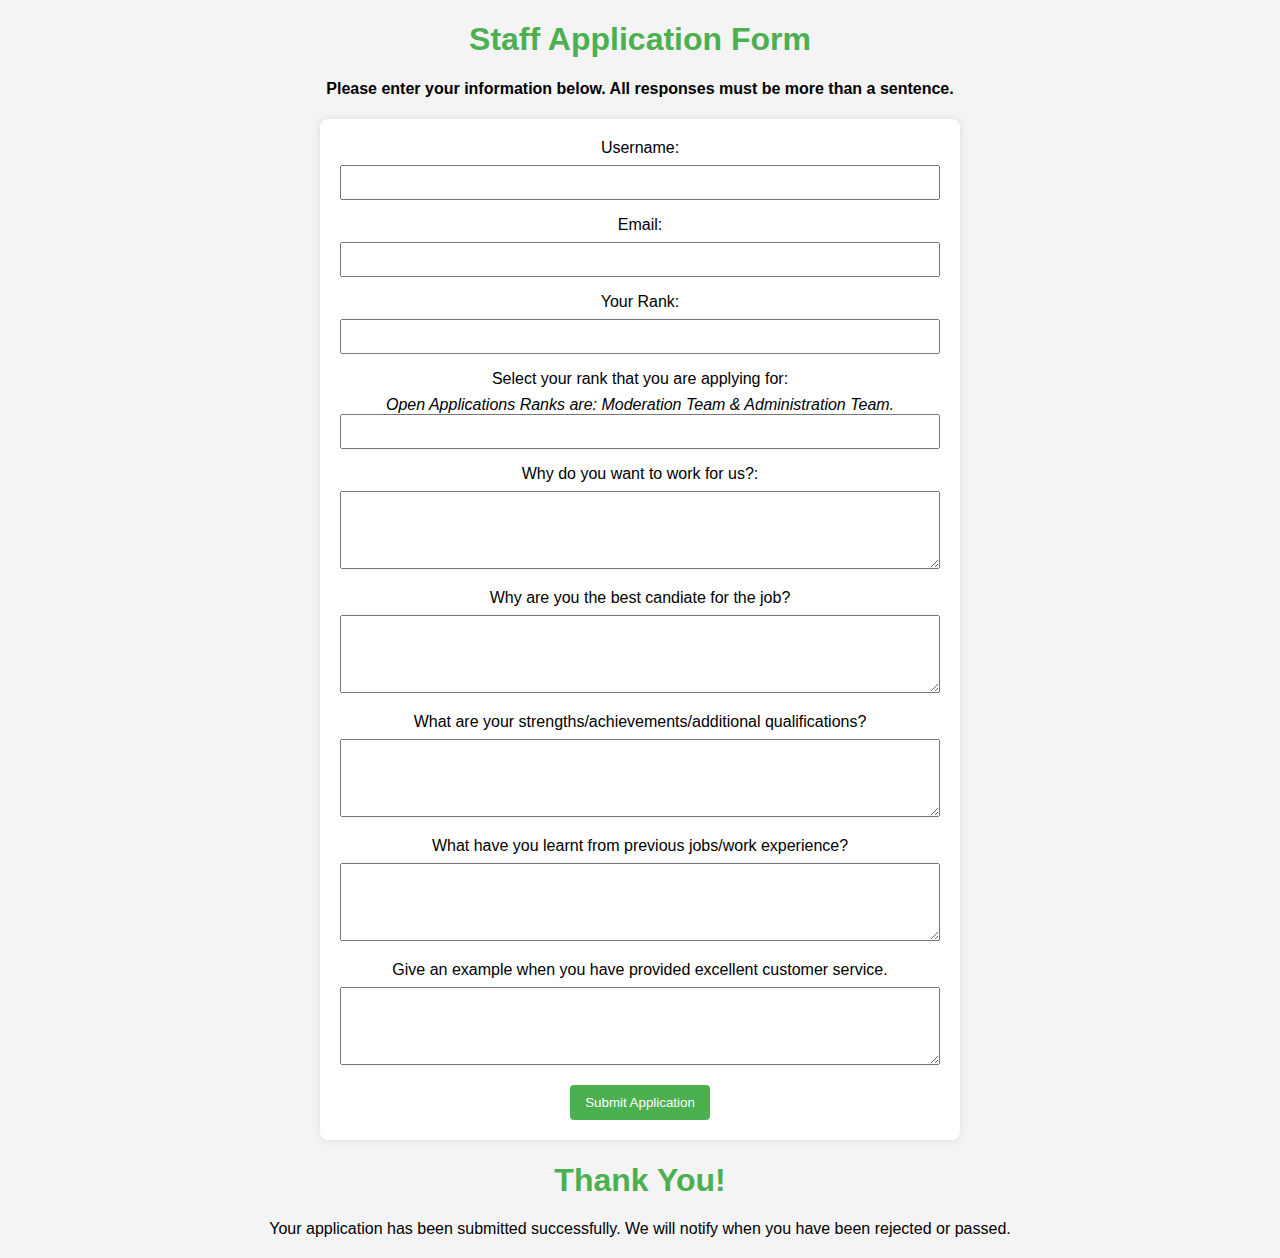
==== index.html @ 102721c2 "initialcommit" ====
<!DOCTYPE html>
<html lang="en">
<head>
  <meta charset="UTF-8">
  <meta name="viewport" content="width=device-width, initial-scale=1.0">
  <title>Staff Application Form</title>
  <style>
    body {
      font-family: Arial, sans-serif;
      background-color: #f4f4f4;
      margin: 20px;
    }

    form {
      max-width: 600px;
      margin: 0 auto;
      background-color: #fff;
      padding: 20px;
      border-radius: 8px;
      box-shadow: 0 0 10px rgba(0, 0, 0, 0.1);
    }

    label {
      display: block;
      margin-bottom: 8px;
      text-align: center;
    }

    input, textarea {
      width: 100%;
      padding: 8px;
      margin-bottom: 16px;
      box-sizing: border-box;
    }

    button {
      background-color: #4caf50;
      color: #fff;
      padding: 10px 15px;
      border: none;
      border-radius: 4px;
      cursor: pointer;
      text-align: center;
    }

    button:hover {
      background-color: #45a049;
      text-align: center;
    }
  </style>
</head>
<body>

  <h1>Staff Application Form</h1>
  <h4>Please enter your information below. All responses must be more than a sentence.</h4>
  <form action="https://centralarmedforce-store.weebly.com" method="get">
    <label for="name">Username:</label>
    <input type="text" id="name" name="name" required>

    <label for="email">Email:</label>
    <input type="email" id="email" name="email" required>

    <label for="position">Your Rank:</label>
    <input type="text" id="position" name="position" required>
    
    <label for="position">Select your rank that you are applying for:</label>
    <em>Open Applications Ranks are: Moderation Team & Administration Team.</em>
    <input type="text" id="position" name="position" required maxlength="25">
  
    <label for="message">Why do you want to work for us?:</label>
    <textarea id="message" name="message" rows="4" required maxlength="500"></textarea>
    
    <label for="message">Why are you the best candiate for the job?</label>
    <textarea id="message" name="message" rows="4" required maxlength="500"></textarea>
    
    <label for="message">What are your strengths/achievements/additional qualifications?</label>
    <textarea id="message" name="message" rows="4" required maxlength="500"></textarea>
    
    <label for="message">What have you learnt from previous jobs/work experience?</label>
    <textarea id="message" name="message" rows="4" required maxlength="500"></textarea>

    <label for="message">Give an example when you have provided excellent customer service.</label>
    <textarea id="message" name="message" rows="4" required maxlength="500"></textarea>
    
    <button type="Submit">Submit Application</button>

   </form>

</body>
</html>

<html lang="en">
<head>
  <meta charset="UTF-8">
  <meta name="viewport" content="width=device-width, initial-scale=1.0">
  <title>Thank You</title>
  <style>
    body {
      font-family: Arial, sans-serif;
      background-color: #f4f4f4;
      margin: 20px;
      text-align: center;
    }

    h1 {
      color: #4caf50;
    }

    p {
      margin-top: 10px;
    }
  </style>
</head>
<body>

  <h1>Thank You!</h1>
  <p>Your application has been submitted successfully. We will notify when you have been rejected or passed.</p>
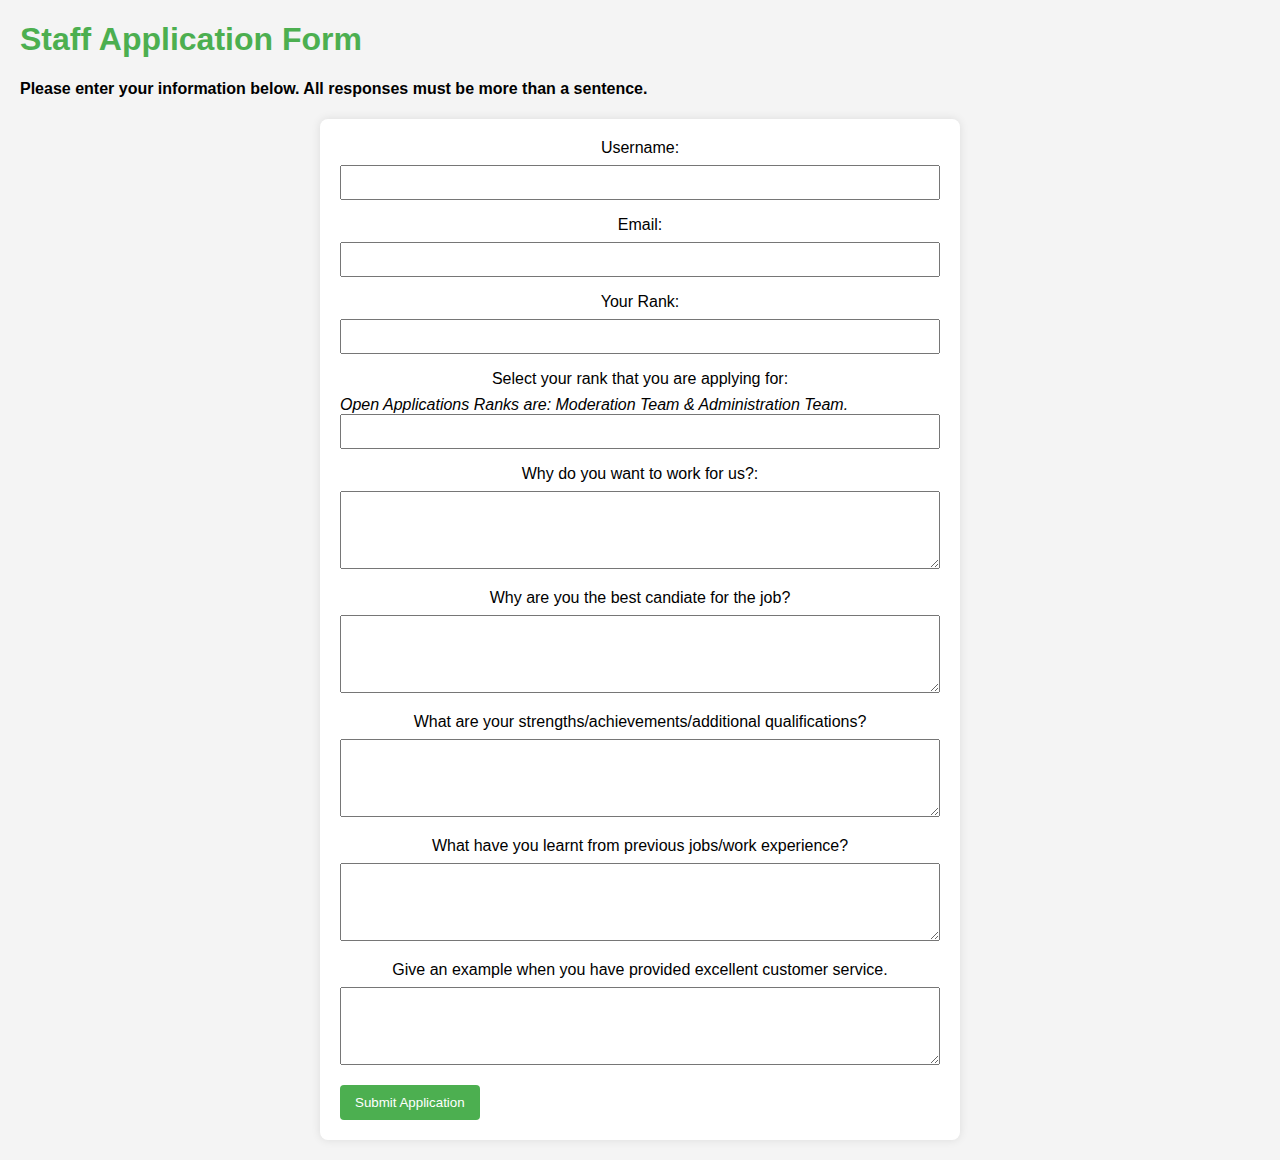
==== commit 9be9c1fb: "updatedconfirmation" ====
--- a/index.html
+++ b/index.html
@@ -4,56 +4,13 @@
   <meta charset="UTF-8">
   <meta name="viewport" content="width=device-width, initial-scale=1.0">
   <title>Staff Application Form</title>
-  <style>
-    body {
-      font-family: Arial, sans-serif;
-      background-color: #f4f4f4;
-      margin: 20px;
-    }
-
-    form {
-      max-width: 600px;
-      margin: 0 auto;
-      background-color: #fff;
-      padding: 20px;
-      border-radius: 8px;
-      box-shadow: 0 0 10px rgba(0, 0, 0, 0.1);
-    }
-
-    label {
-      display: block;
-      margin-bottom: 8px;
-      text-align: center;
-    }
-
-    input, textarea {
-      width: 100%;
-      padding: 8px;
-      margin-bottom: 16px;
-      box-sizing: border-box;
-    }
-
-    button {
-      background-color: #4caf50;
-      color: #fff;
-      padding: 10px 15px;
-      border: none;
-      border-radius: 4px;
-      cursor: pointer;
-      text-align: center;
-    }
-
-    button:hover {
-      background-color: #45a049;
-      text-align: center;
-    }
-  </style>
+  <LINK href="styles.css" rel="stylesheet" type="text/css">
 </head>
 <body>
 
   <h1>Staff Application Form</h1>
   <h4>Please enter your information below. All responses must be more than a sentence.</h4>
-  <form action="https://centralarmedforce-store.weebly.com" method="get">
+  <form action="/animal-central/confirmation.html" method="get">
     <label for="name">Username:</label>
     <input type="text" id="name" name="name" required>
 
@@ -89,34 +46,4 @@
 </body>
 </html>
 
-<html lang="en">
-<head>
-  <meta charset="UTF-8">
-  <meta name="viewport" content="width=device-width, initial-scale=1.0">
-  <title>Thank You</title>
-  <style>
-    body {
-      font-family: Arial, sans-serif;
-      background-color: #f4f4f4;
-      margin: 20px;
-      text-align: center;
-    }
 
-    h1 {
-      color: #4caf50;
-    }
-
-    p {
-      margin-top: 10px;
-    }
-  </style>
-</head>
-<body>
-
-  <h1>Thank You!</h1>
-  <p>Your application has been submitted successfully. We will notify when you have been rejected or passed.</p>
-
-
-
-
-
--- a/styles.css
+++ b/styles.css
@@ -0,0 +1,50 @@
+body {
+      font-family: Arial, sans-serif;
+      background-color: #f4f4f4;
+      margin: 20px;
+    }
+
+h1 {
+      color: #4caf50;
+    }
+
+p {
+  margin-top: 10px;
+}
+    
+form {
+  max-width: 600px;
+  margin: 0 auto;
+  background-color: #fff;
+  padding: 20px;
+  border-radius: 8px;
+  box-shadow: 0 0 10px rgba(0, 0, 0, 0.1);
+}
+
+label {
+  display: block;
+  margin-bottom: 8px;
+  text-align: center;
+}
+
+input, textarea {
+  width: 100%;
+  padding: 8px;
+  margin-bottom: 16px;
+  box-sizing: border-box;
+}
+
+button {
+  background-color: #4caf50;
+  color: #fff;
+  padding: 10px 15px;
+  border: none;
+  border-radius: 4px;
+  cursor: pointer;
+  text-align: center;
+}
+
+button:hover {
+  background-color: #45a049;
+  text-align: center;
+}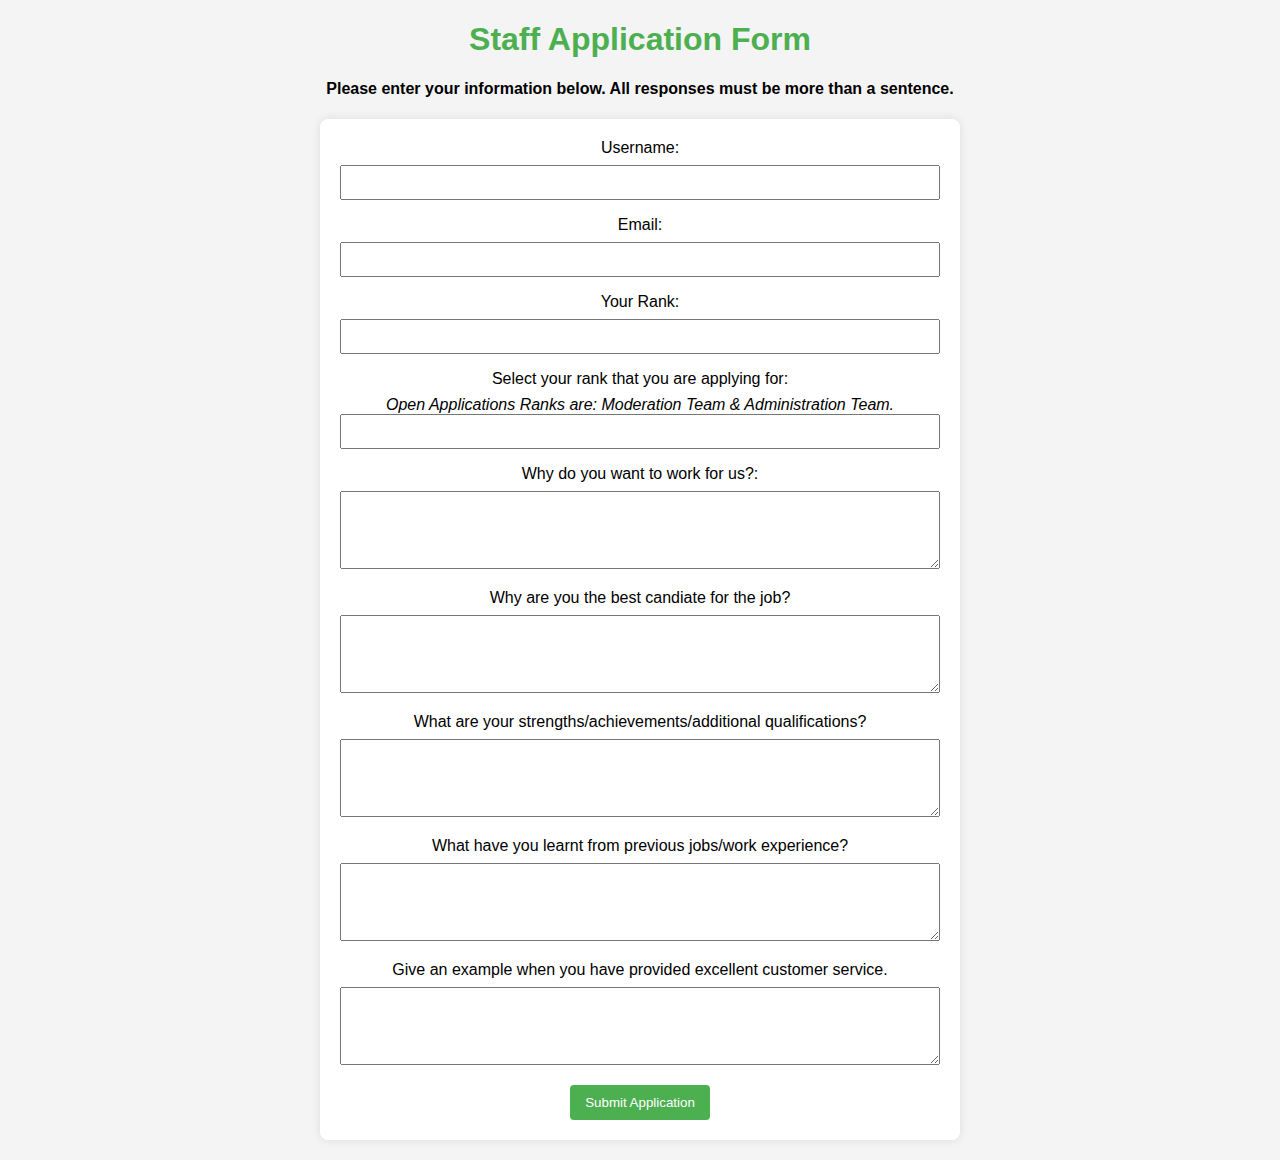
==== commit ffc3bd09: "buttonupdatedposition" ====
--- a/index.html
+++ b/index.html
@@ -39,7 +39,7 @@
     <label for="message">Give an example when you have provided excellent customer service.</label>
     <textarea id="message" name="message" rows="4" required maxlength="500"></textarea>
     
-    <button type="Submit">Submit Application</button>
+    <button type="Submit" text-align="center">Submit Application</button>
 
    </form>
 
--- a/styles.css
+++ b/styles.css
@@ -6,12 +6,17 @@
 
 h1 {
       color: #4caf50;
+      text-align: center;
     }
+
+h4 {
+  text-align: center;
+}
 
 p {
   margin-top: 10px;
 }
-    
+
 form {
   max-width: 600px;
   margin: 0 auto;
@@ -19,6 +24,7 @@
   padding: 20px;
   border-radius: 8px;
   box-shadow: 0 0 10px rgba(0, 0, 0, 0.1);
+  text-align: center;
 }
 
 label {
